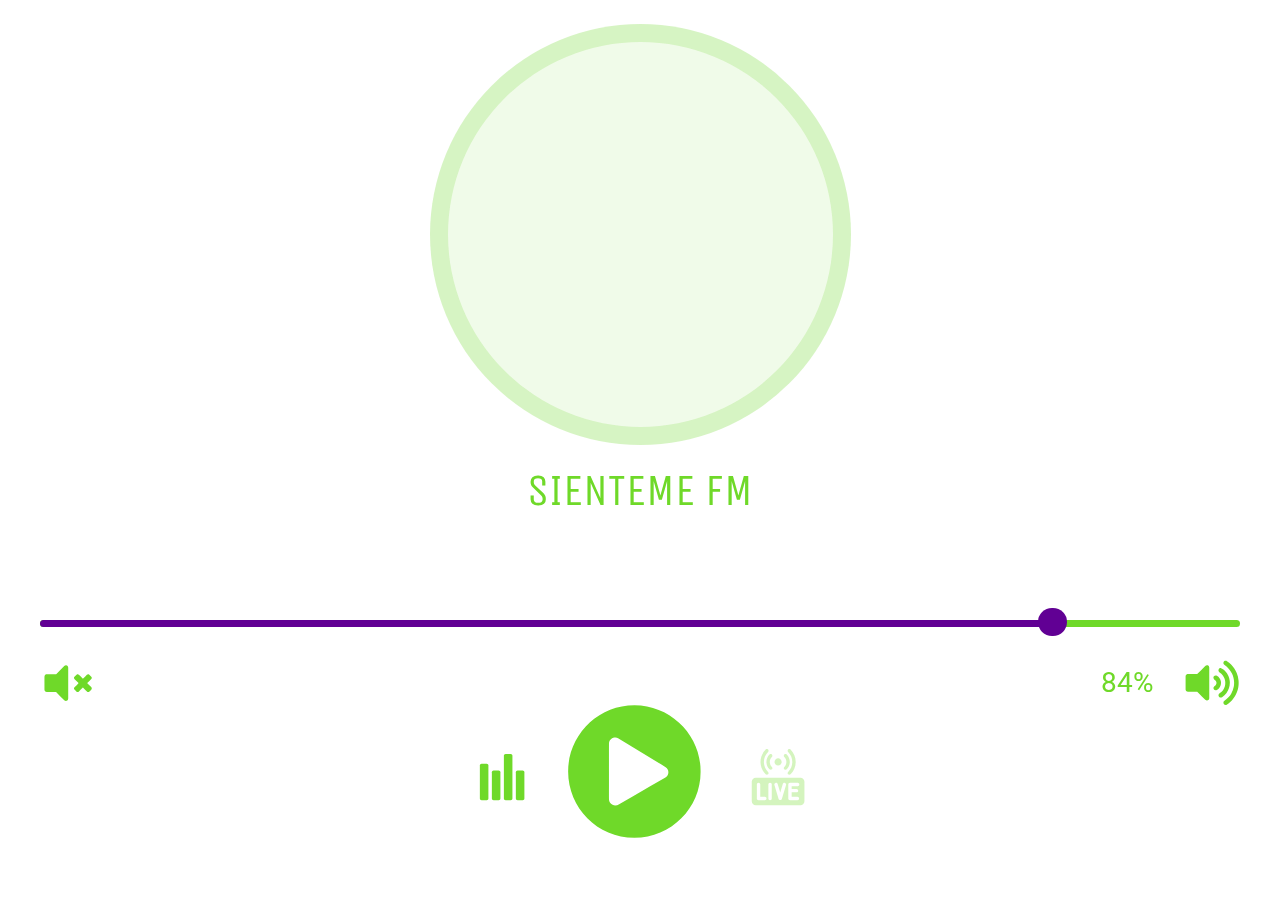
==== p/index.html @ 147e1e8c "Update index.html" ====
<!doctype html>
<html lang="es">
<head>

<meta charset="utf-8">
<title>RADIO</title>
<meta name="theme-color" content="#3811D4">
</head>
<body>
<link href="css/redes.css" rel="stylesheet" type="text/css">

<style type="text/css">

    
    
  <!DOCTYPE html>
<html>
  <head>
    <title>SIENTEME FM</title>
    <style>
    
    
     
    
    
    
.fs-vid-background {
    position: absolute;
    width: 100%;
    height: 100%;
    margin: 0 0;
    z-index: 250;
}
.fs-vid-background video {
    object-fit: cover;
    width: 100%;
    height: 100%;
}
video {
    max-width: 100%;
}
#capa1{ 

 background-color:transparent;
 position: relative;
 display: flex;
 height: 16vh;
 align-items: center;
 justify-content: center;
 margin: -1px auto;
 left: -2px;	
 z-index: 300;
}	
    
    
      .video-background {
        position: fixed;
        top: 0;
        left: 0;
        width: 100%;
        height: 100%;
        overflow: hidden;
      }

      #myVideo {
        position: absolute;
        top: 50%;
        left: 50%;
        min-width: 100%;
        min-height: 100%;
        width: auto;
        height: auto;
        transform: translate(-50%, -50%);
      }
    </style>
  </head>
  <body>
    <div class="video-background">
      <video autoplay muted loop id="myVideo">
        <source src="https://sientemefm.com/Video%20R.mp4">
        <source src="video.webm" type="video/webm">
      </video>

    
    
    
    
   
</style>
<div class="fs-vid-background">
  <video autoplay="true" muted="true" loop="true">
    <source src="" type="video/mp4">
  </video>
</div>	
<script src="js/jquery-3.2.1.min.js"></script>
<script src="js/lunaradio-sincors.js"></script>

<div id="lunaradio" style="width:100%; height: 100%; position: absolute; left:0; top:0; z-index: 300; ">
</div>			

<script>
$("#lunaradio").lunaradio({
userinterface: "big", 
backgroundcolor: "",
fontcolor: "#6FD929",
hightlightcolor: "#610094", 
fontname: "Unica One", 
googlefont: "Unica+One&display=swap", 
fontratio: "0.4", 
radioname: "SIENTEME FM", 
scroll: "true", 
coverimage: "js/logo.jpg",
onlycoverimage: "false",
coverstyle: "animated",
usevisualizer: "real", 
visualizertype: "4", 
metadatatechnic: "",
ownmetadataurl: "", 
streamurl: "https://radios.servicioselbachi.com:8004", 
streamtype: "shoutcast2", 
icecastmountpoint: "",
shoutcastpath: "/stream",
shoutcastid: "1", 
streamsuffix: "", 
radionomyid: "", 
radionomyapikey: "",
radiojarid: "",  
radiocoid: "",
itunestoken: "1000lIPN", 
metadatainterval: "5000", 
volume: "100",
debug: "false",
autoplay: "true"
});
</script>
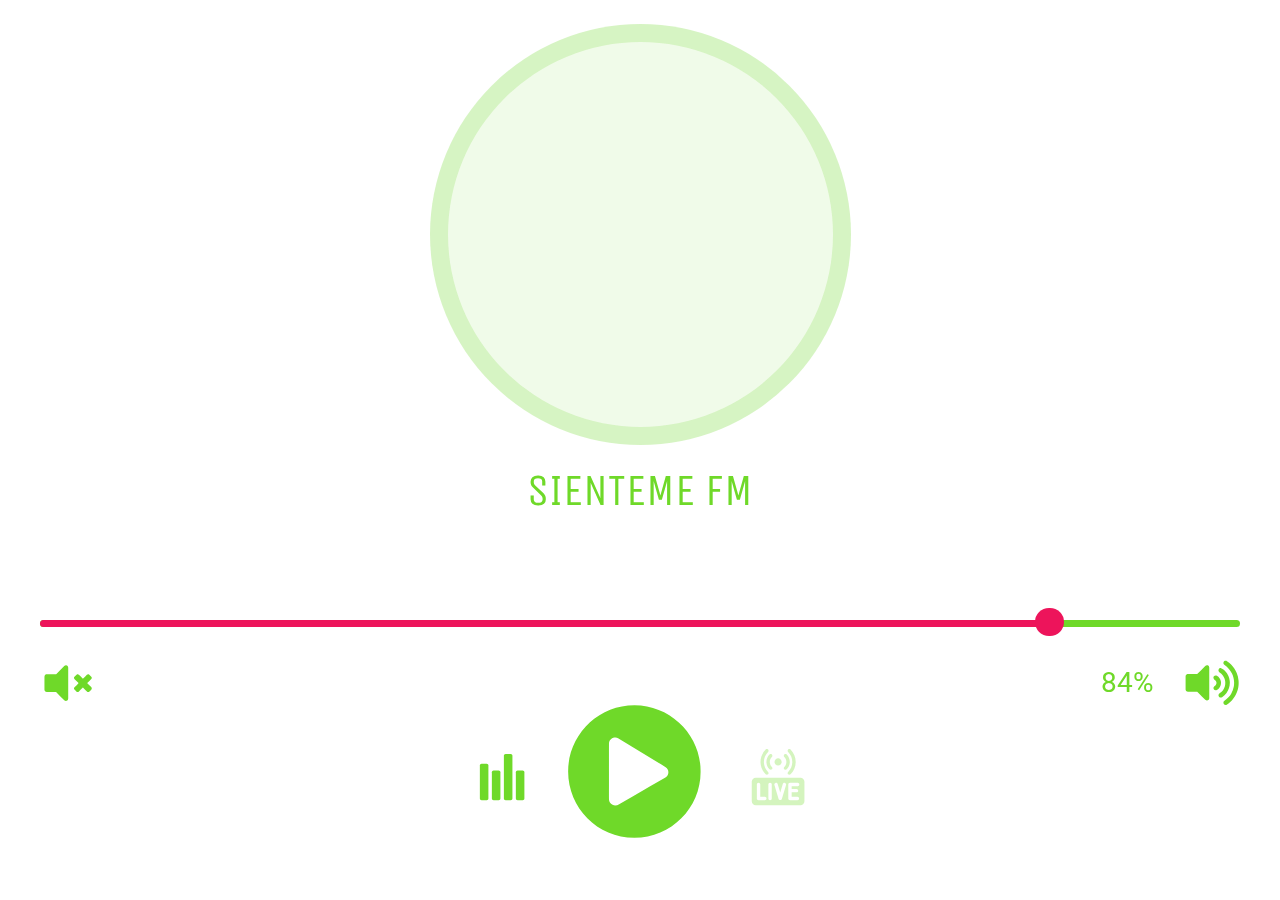
==== commit 637c6046: "Update index.html" ====
--- a/p/index.html
+++ b/p/index.html
@@ -103,7 +103,7 @@
 userinterface: "big", 
 backgroundcolor: "",
 fontcolor: "#6FD929",
-hightlightcolor: "#610094", 
+hightlightcolor: "#ED145B", 
 fontname: "Unica One", 
 googlefont: "Unica+One&display=swap", 
 fontratio: "0.4", 
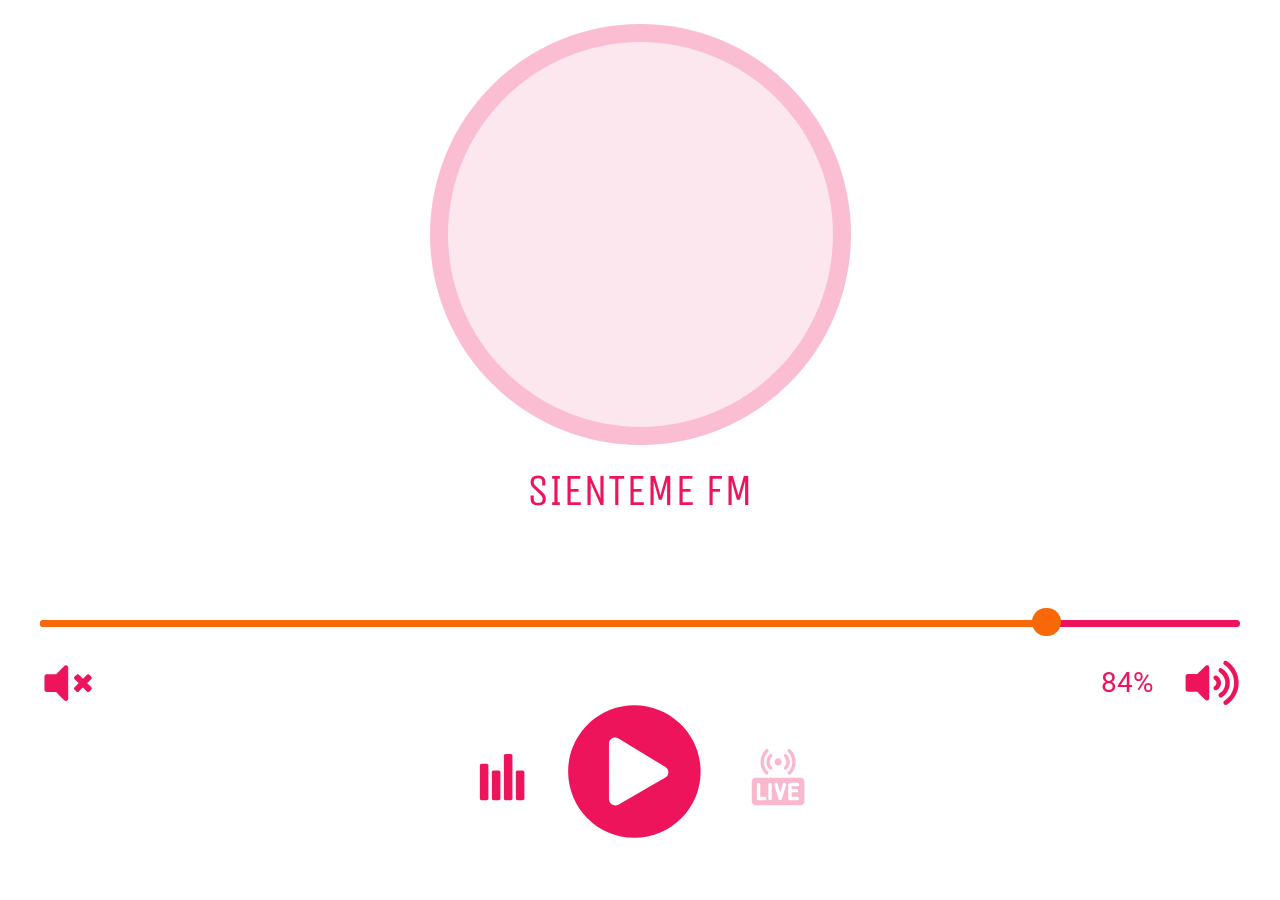
==== commit 60daa3d8: "Update index.html" ====
--- a/p/index.html
+++ b/p/index.html
@@ -102,8 +102,8 @@
 $("#lunaradio").lunaradio({
 userinterface: "big", 
 backgroundcolor: "",
-fontcolor: "#6FD929",
-hightlightcolor: "#ED145B", 
+fontcolor: "#ED145B",
+hightlightcolor: "", 
 fontname: "Unica One", 
 googlefont: "Unica+One&display=swap", 
 fontratio: "0.4", 
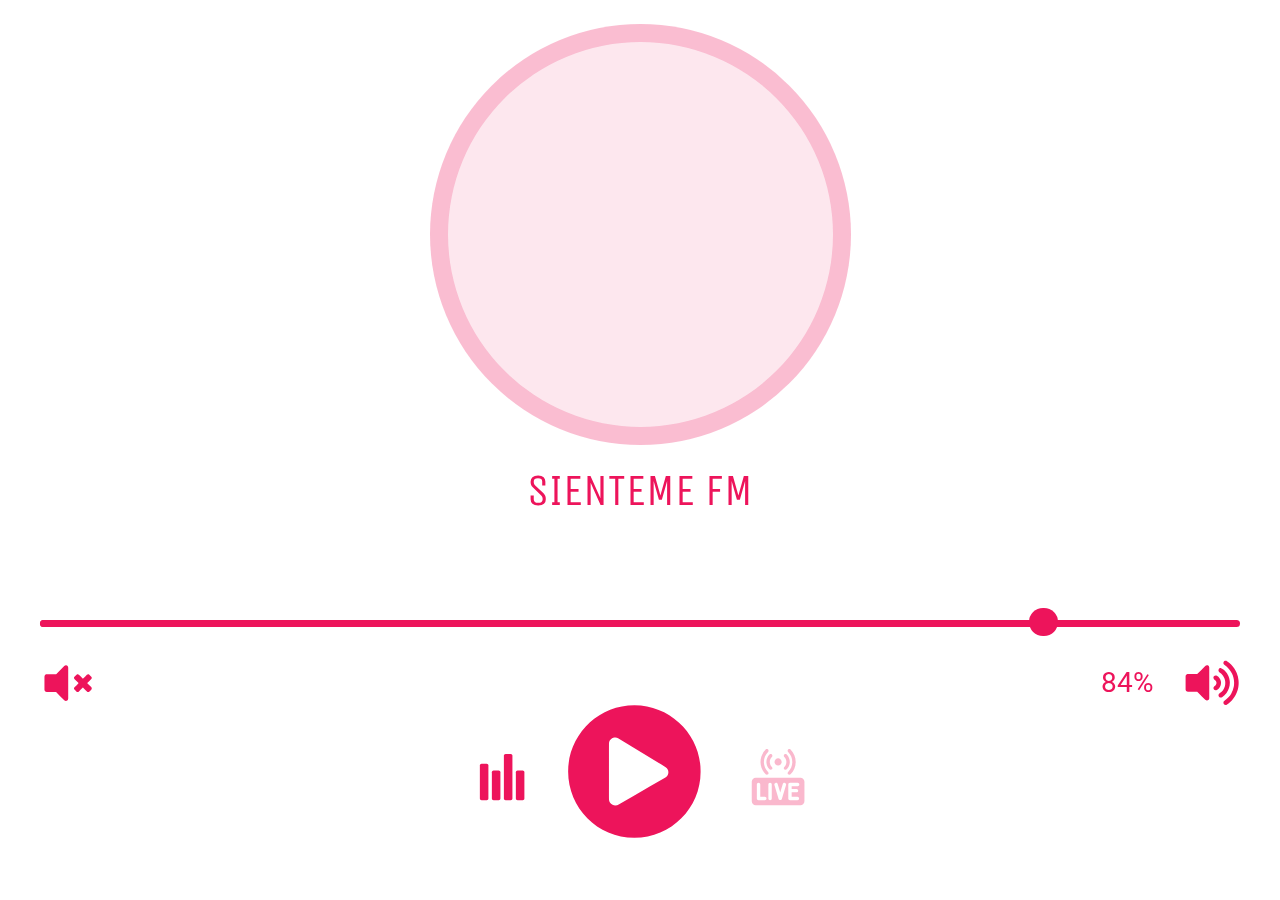
==== commit c3677594: "Update index.html" ====
--- a/p/index.html
+++ b/p/index.html
@@ -103,7 +103,7 @@
 userinterface: "big", 
 backgroundcolor: "",
 fontcolor: "#ED145B",
-hightlightcolor: "", 
+hightlightcolor: "#ED145B", 
 fontname: "Unica One", 
 googlefont: "Unica+One&display=swap", 
 fontratio: "0.4", 
@@ -113,7 +113,7 @@
 onlycoverimage: "false",
 coverstyle: "animated",
 usevisualizer: "real", 
-visualizertype: "4", 
+visualizertype: "0", 
 metadatatechnic: "",
 ownmetadataurl: "", 
 streamurl: "https://radios.servicioselbachi.com:8004", 
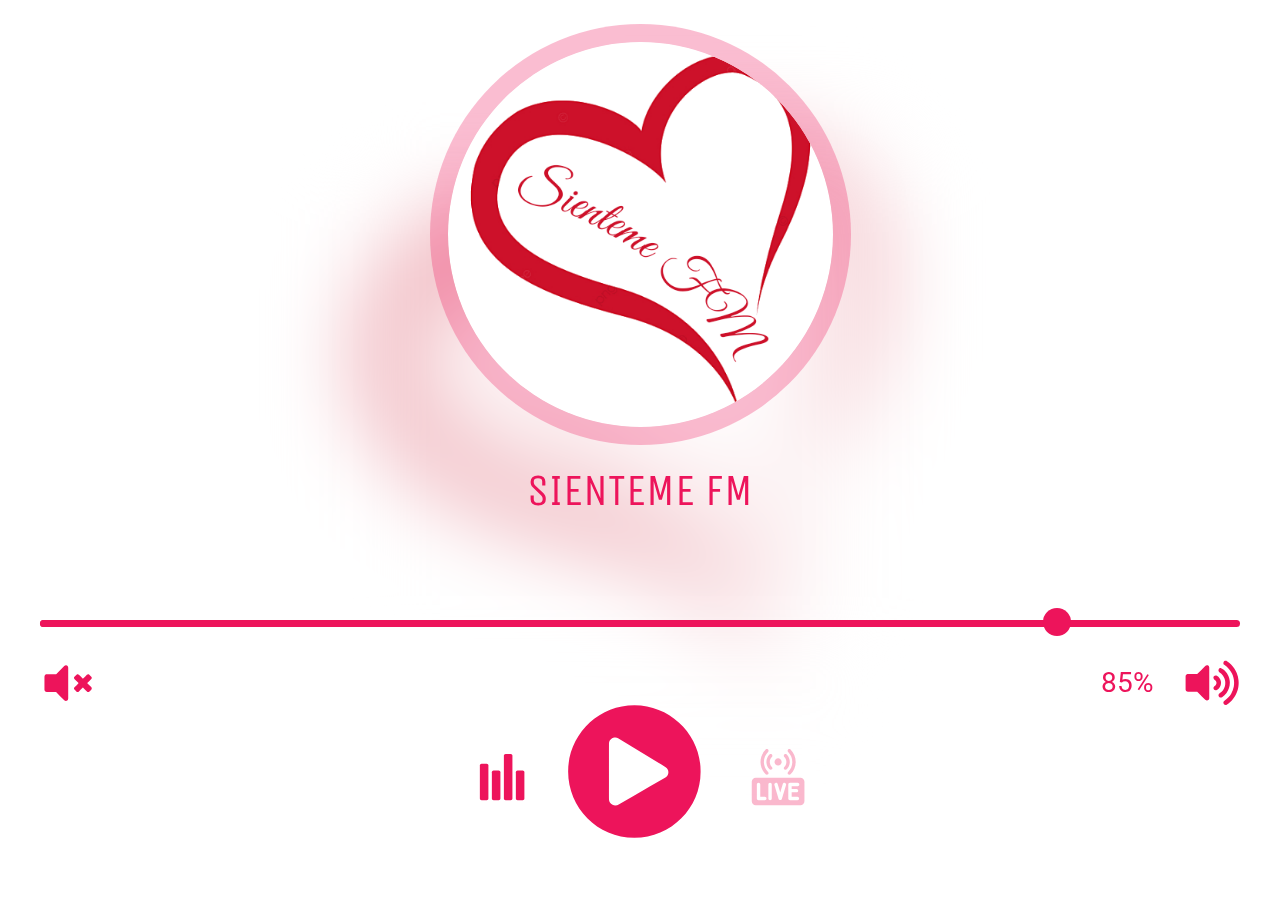
==== commit 32080774: "Update index.html" ====
--- a/p/index.html
+++ b/p/index.html
@@ -109,7 +109,7 @@
 fontratio: "0.4", 
 radioname: "SIENTEME FM", 
 scroll: "true", 
-coverimage: "js/logo.jpg",
+coverimage: "js/logo.png",
 onlycoverimage: "false",
 coverstyle: "animated",
 usevisualizer: "real", 
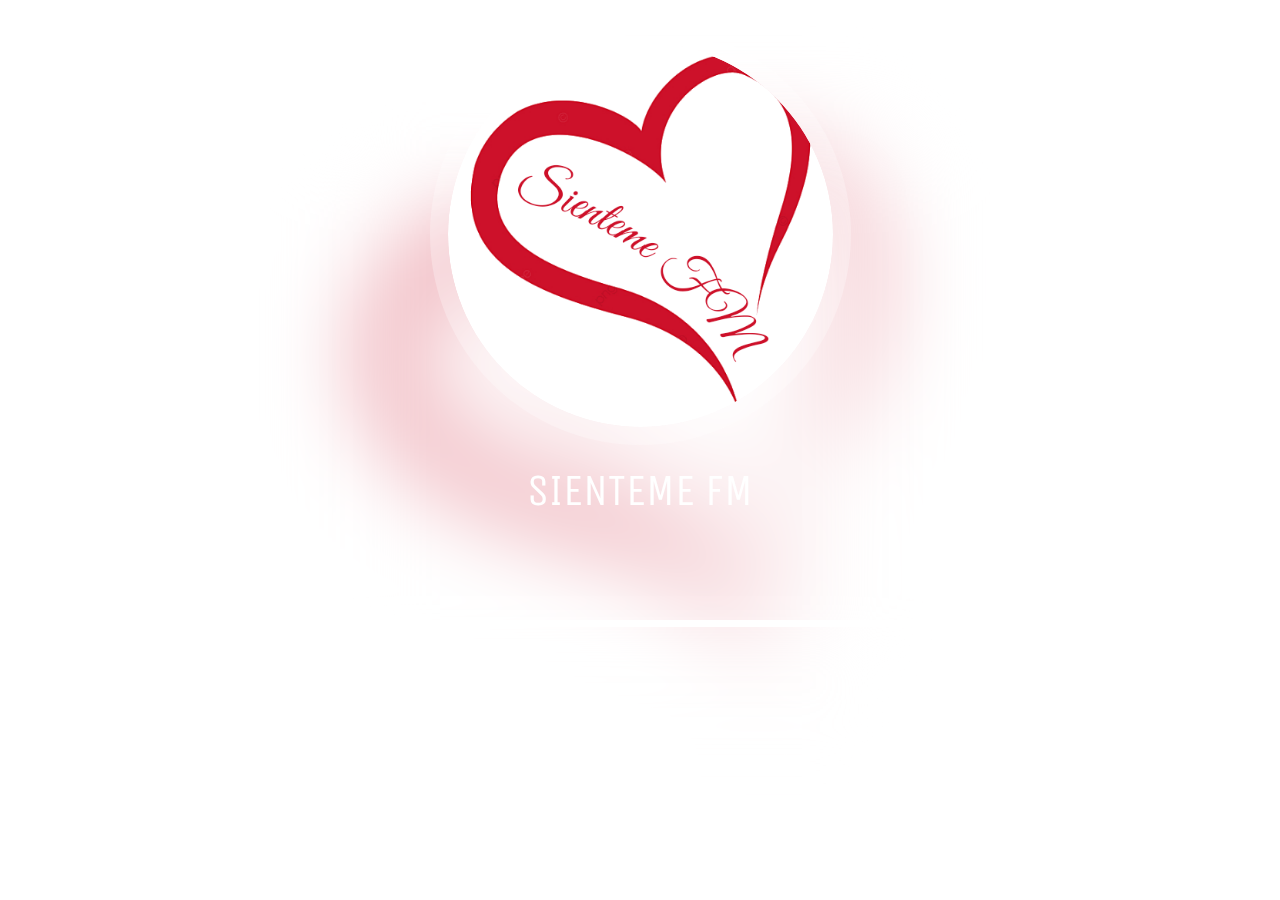
==== commit dcb6aeaa: "Update index.html" ====
--- a/p/index.html
+++ b/p/index.html
@@ -102,8 +102,8 @@
 $("#lunaradio").lunaradio({
 userinterface: "big", 
 backgroundcolor: "",
-fontcolor: "#ED145B",
-hightlightcolor: "#ED145B", 
+fontcolor: "#ffffff",
+hightlightcolor: "#ffffff", 
 fontname: "Unica One", 
 googlefont: "Unica+One&display=swap", 
 fontratio: "0.4", 
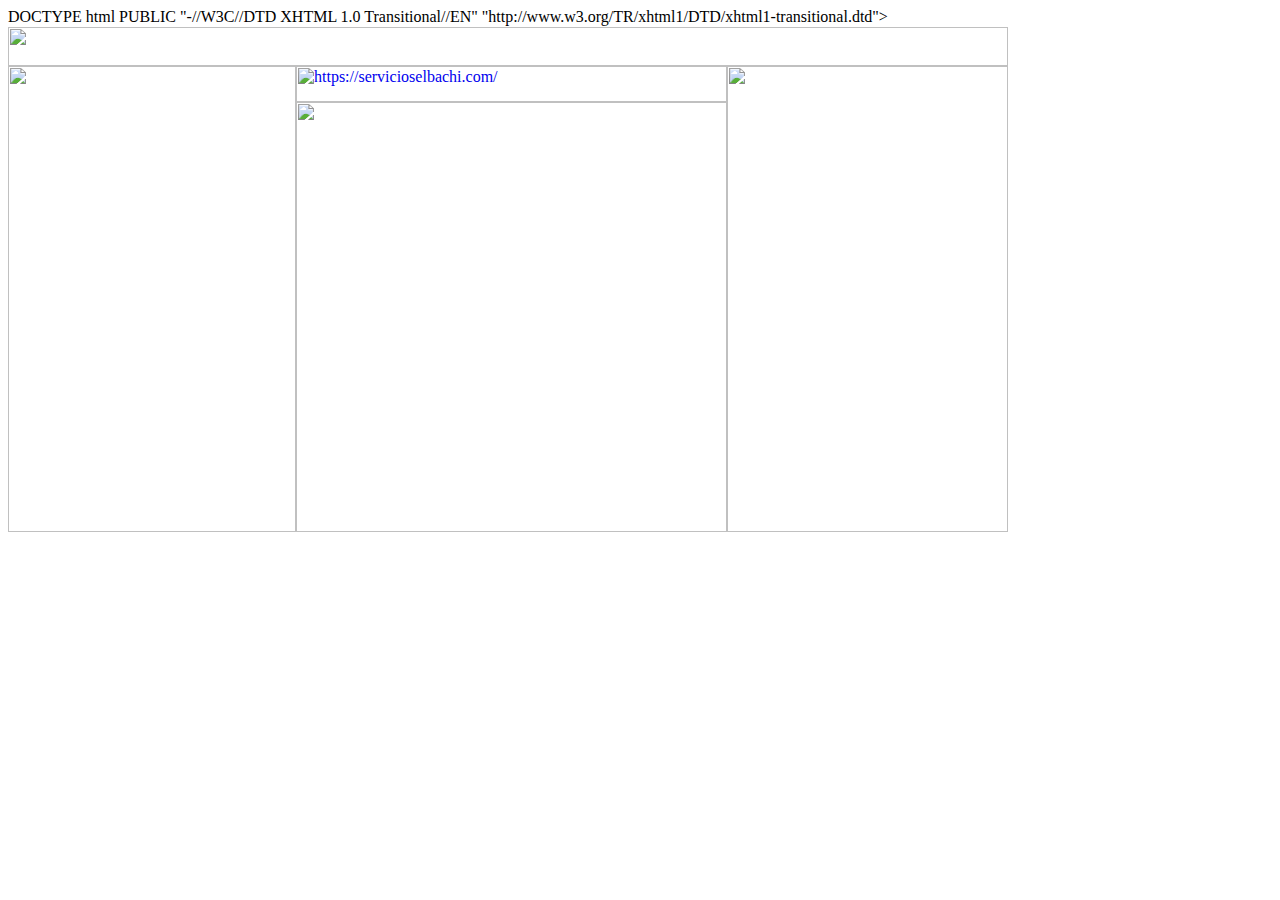
==== commit 3687b895: "Rename Iindex.html to index.html" ====
--- a/p/index.html
+++ b/p/index.html
@@ -1,135 +1,62 @@
-<!doctype html>
-<html lang="es">
+DOCTYPE html PUBLIC "-//W3C//DTD XHTML 1.0 Transitional//EN"
+"http://www.w3.org/TR/xhtml1/DTD/xhtml1-transitional.dtd">
+<!-- saved from url=(0014)about:internet -->
+<html xmlns="http://www.w3.org/1999/xhtml">
 <head>
+<title>SITIO-EN-CONSTRUCCION.jpg</title>
+<meta http-equiv="Content-Type" content="text/html; charset=utf-8" />
+<style type="text/css">td img {display: block;}</style>
+<!--Fireworks 8 Dreamweaver 8 target.  Created Wed Mar 08 11:27:40 GMT-0300 2023-->
+<script language="JavaScript1.2" type="text/javascript">
+<!--
+function MM_findObj(n, d) { //v4.01
+  var p,i,x;  if(!d) d=document; if((p=n.indexOf("?"))>0&&parent.frames.length) {
+    d=parent.frames[n.substring(p+1)].document; n=n.substring(0,p);}
+  if(!(x=d[n])&&d.all) x=d.all[n]; for (i=0;!x&&i<d.forms.length;i++) x=d.forms[i][n];
+  for(i=0;!x&&d.layers&&i<d.layers.length;i++) x=MM_findObj(n,d.layers[i].document);
+  if(!x && d.getElementById) x=d.getElementById(n); return x;
+}
+function MM_swapImage() { //v3.0
+  var i,j=0,x,a=MM_swapImage.arguments; document.MM_sr=new Array; for(i=0;i<(a.length-2);i+=3)
+   if ((x=MM_findObj(a[i]))!=null){document.MM_sr[j++]=x; if(!x.oSrc) x.oSrc=x.src; x.src=a[i+2];}
+}
+function MM_swapImgRestore() { //v3.0
+  var i,x,a=document.MM_sr; for(i=0;a&&i<a.length&&(x=a[i])&&x.oSrc;i++) x.src=x.oSrc;
+}
 
-<meta charset="utf-8">
-<title>RADIO</title>
-<meta name="theme-color" content="#3811D4">
+function MM_preloadImages() { //v3.0
+  var d=document; if(d.images){ if(!d.MM_p) d.MM_p=new Array();
+    var i,j=d.MM_p.length,a=MM_preloadImages.arguments; for(i=0; i<a.length; i++)
+    if (a[i].indexOf("#")!=0){ d.MM_p[j]=new Image; d.MM_p[j++].src=a[i];}}
+}
+
+//-->
+</script>
 </head>
-<body>
-<link href="css/redes.css" rel="stylesheet" type="text/css">
+<body bgcolor="#ffffff" onload="MM_preloadImages('SITIO-EN-CONSTRUCCION_r2_c2_f2.jpg');">
+<table border="0" cellpadding="0" cellspacing="0" width="1000">
+<!-- fwtable fwsrc="Sin título" fwbase="SITIO-EN-CONSTRUCCION.jpg" fwstyle="Dreamweaver" fwdocid = "1649264303" fwnested="0" -->
+  <tr>
+   <td><img src="spacer.gif" width="288" height="1" border="0" alt="" /></td>
+   <td><img src="spacer.gif" width="431" height="1" border="0" alt="" /></td>
+   <td><img src="spacer.gif" width="281" height="1" border="0" alt="" /></td>
+   <td><img src="spacer.gif" width="1" height="1" border="0" alt="" /></td>
+  </tr>
 
-<style type="text/css">
-
-    
-    
-  <!DOCTYPE html>
-<html>
-  <head>
-    <title>SIENTEME FM</title>
-    <style>
-    
-    
-     
-    
-    
-    
-.fs-vid-background {
-    position: absolute;
-    width: 100%;
-    height: 100%;
-    margin: 0 0;
-    z-index: 250;
-}
-.fs-vid-background video {
-    object-fit: cover;
-    width: 100%;
-    height: 100%;
-}
-video {
-    max-width: 100%;
-}
-#capa1{ 
-
- background-color:transparent;
- position: relative;
- display: flex;
- height: 16vh;
- align-items: center;
- justify-content: center;
- margin: -1px auto;
- left: -2px;	
- z-index: 300;
-}	
-    
-    
-      .video-background {
-        position: fixed;
-        top: 0;
-        left: 0;
-        width: 100%;
-        height: 100%;
-        overflow: hidden;
-      }
-
-      #myVideo {
-        position: absolute;
-        top: 50%;
-        left: 50%;
-        min-width: 100%;
-        min-height: 100%;
-        width: auto;
-        height: auto;
-        transform: translate(-50%, -50%);
-      }
-    </style>
-  </head>
-  <body>
-    <div class="video-background">
-      <video autoplay muted loop id="myVideo">
-        <source src="https://sientemefm.com/Video%20R.mp4">
-        <source src="video.webm" type="video/webm">
-      </video>
-
-    
-    
-    
-    
-   
-</style>
-<div class="fs-vid-background">
-  <video autoplay="true" muted="true" loop="true">
-    <source src="" type="video/mp4">
-  </video>
-</div>	
-<script src="js/jquery-3.2.1.min.js"></script>
-<script src="js/lunaradio-sincors.js"></script>
-
-<div id="lunaradio" style="width:100%; height: 100%; position: absolute; left:0; top:0; z-index: 300; ">
-</div>			
-
-<script>
-$("#lunaradio").lunaradio({
-userinterface: "big", 
-backgroundcolor: "",
-fontcolor: "#ffffff",
-hightlightcolor: "#ffffff", 
-fontname: "Unica One", 
-googlefont: "Unica+One&display=swap", 
-fontratio: "0.4", 
-radioname: "SIENTEME FM", 
-scroll: "true", 
-coverimage: "js/logo.png",
-onlycoverimage: "false",
-coverstyle: "animated",
-usevisualizer: "real", 
-visualizertype: "0", 
-metadatatechnic: "",
-ownmetadataurl: "", 
-streamurl: "https://radios.servicioselbachi.com:8004", 
-streamtype: "shoutcast2", 
-icecastmountpoint: "",
-shoutcastpath: "/stream",
-shoutcastid: "1", 
-streamsuffix: "", 
-radionomyid: "", 
-radionomyapikey: "",
-radiojarid: "",  
-radiocoid: "",
-itunestoken: "1000lIPN", 
-metadatainterval: "5000", 
-volume: "100",
-debug: "false",
-autoplay: "true"
-});
-</script>
+  <tr>
+   <td colspan="3"><img name="SITIOENCONSTRUCCION_r1_c1" src="SITIO-EN-CONSTRUCCION_r1_c1.jpg" width="1000" height="39" border="0" id="SITIOENCONSTRUCCION_r1_c1" alt="" /></td>
+   <td><img src="spacer.gif" width="1" height="39" border="0" alt="" /></td>
+  </tr>
+  <tr>
+   <td rowspan="2"><img name="SITIOENCONSTRUCCION_r2_c1" src="SITIO-EN-CONSTRUCCION_r2_c1.jpg" width="288" height="466" border="0" id="SITIOENCONSTRUCCION_r2_c1" alt="" /></td>
+   <td><a href="https://servicioselbachi.com/" target="_blank" onmouseout="MM_swapImgRestore();" onmouseover="MM_swapImage('SITIOENCONSTRUCCION_r2_c2','','SITIO-EN-CONSTRUCCION_r2_c2_f2.jpg',1);"><img name="SITIOENCONSTRUCCION_r2_c2" src="SITIO-EN-CONSTRUCCION_r2_c2.jpg" width="431" height="36" border="0" id="SITIOENCONSTRUCCION_r2_c2" alt="https://servicioselbachi.com/" /></a></td>
+   <td rowspan="2"><img name="SITIOENCONSTRUCCION_r2_c3" src="SITIO-EN-CONSTRUCCION_r2_c3.jpg" width="281" height="466" border="0" id="SITIOENCONSTRUCCION_r2_c3" alt="" /></td>
+   <td><img src="spacer.gif" width="1" height="36" border="0" alt="" /></td>
+  </tr>
+  <tr>
+   <td><img name="SITIOENCONSTRUCCION_r3_c2" src="SITIO-EN-CONSTRUCCION_r3_c2.jpg" width="431" height="430" border="0" id="SITIOENCONSTRUCCION_r3_c2" alt="" /></td>
+   <td><img src="spacer.gif" width="1" height="430" border="0" alt="" /></td>
+  </tr>
+</table>
+</body>
+</html>
